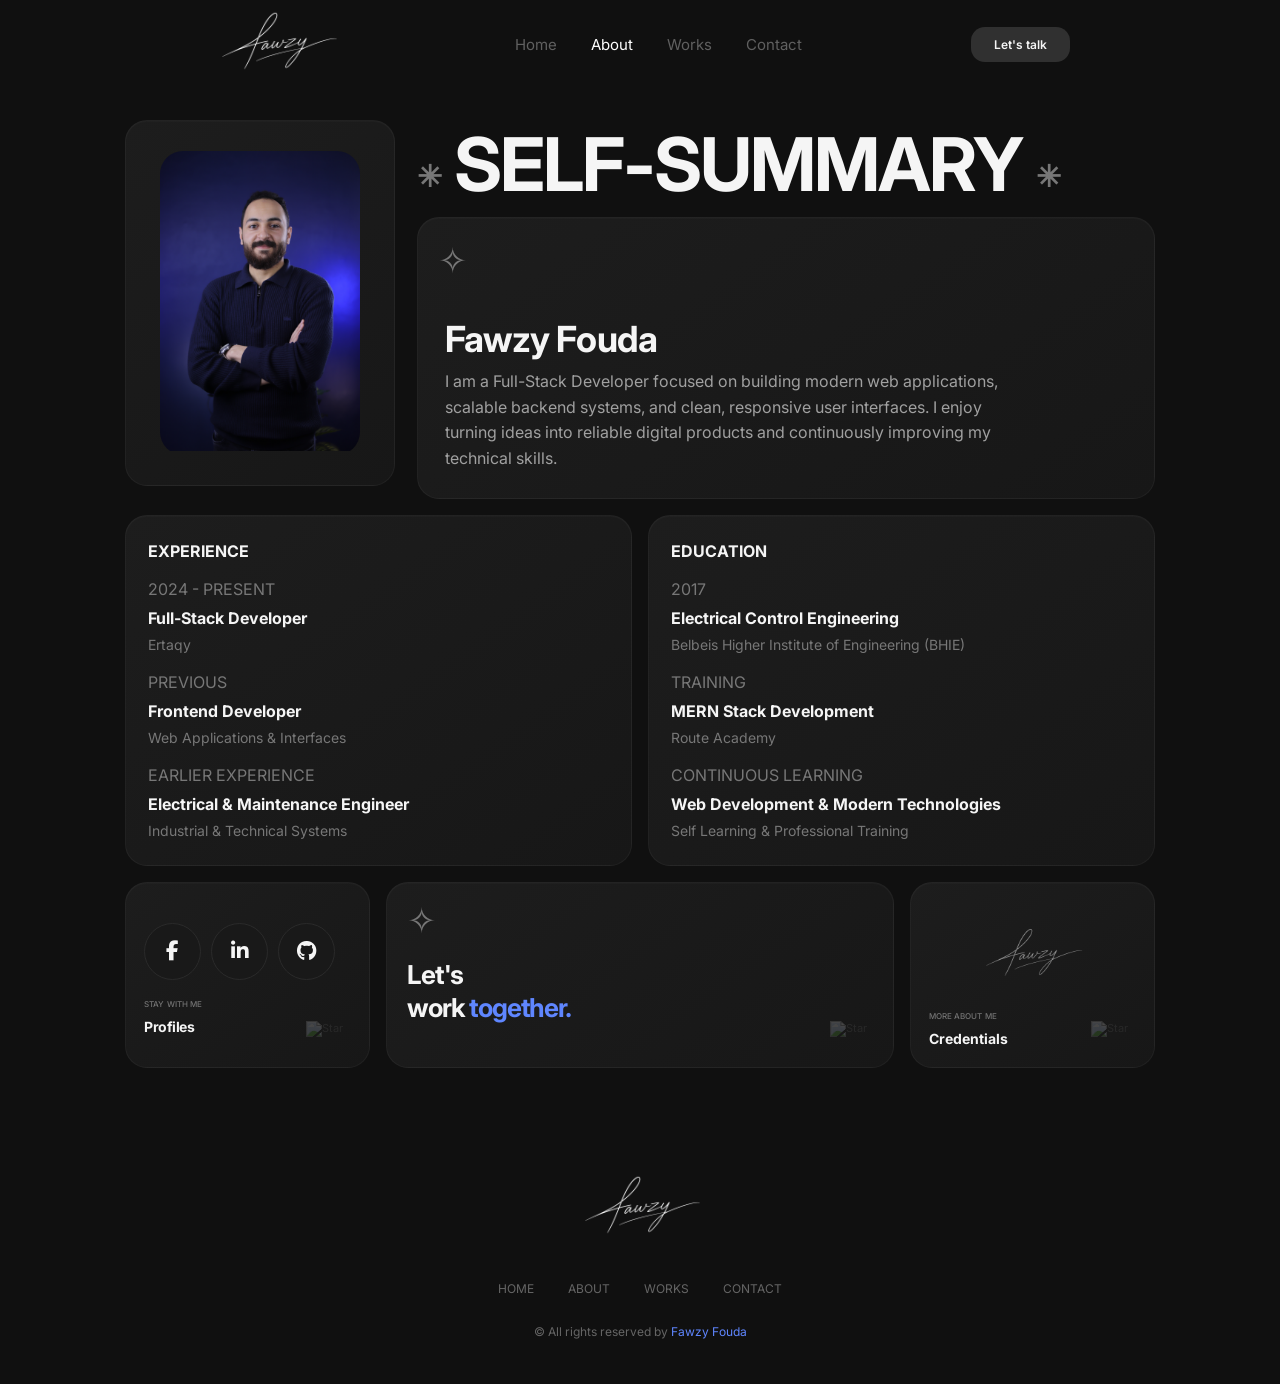
==== about.html @ ea9516cd "Initial commit" ====
<!DOCTYPE html>
<html lang="en">

<head>
  <meta charset="UTF-8">
  <meta name="viewport" content="width=device-width, initial-scale=1.0">
  <title>Fawzy Fouda — About</title>
  <link rel="preconnect" href="https://fonts.googleapis.com">
  <link rel="preconnect" href="https://fonts.gstatic.com" crossorigin>
  <link href="https://fonts.googleapis.com/css2?family=Inter:wght@400;500;600;700&display=swap" rel="stylesheet">
  <link rel="stylesheet" href="https://cdnjs.cloudflare.com/ajax/libs/font-awesome/6.7.2/css/all.min.css">
  <link rel="stylesheet" href="style.css">
  <link rel="stylesheet" href="about.css">
</head>

<body>

  <!-- HEADER -->
  <header class="header">
    <a href="index.html" class="logo"><img src="assets/signature.png" alt=""></a>

    <nav class="nav">
      <a href="index.html">Home</a>
      <a class="active" href="about.html">About</a>
      <a href="works.html">Works</a>
      <a href="contact.html">Contact</a>
    </nav>

    <a href="contact.html" class="talk-btn">Let's talk</a>

    <button class="menu-btn" aria-label="Open menu">
      <i class="fa-solid fa-bars"></i>
    </button>
  </header>

  <main class="container">

    <!-- INTRO -->
    <section class="intro-grid">

      <div class="card profile-card">
        <div class="profile-image placeholder-image">
          <!-- Replace with your photo -->
          <img src="assets/peraonal.png" alt="Fawzy Fouda">
        </div>
      </div>

      <div class="intro-content">
        <h1><span>✳</span> SELF-SUMMARY <span>✳</span></h1>

        <div class="card summary-card">
          <div class="sparkle">✧</div>

          <div class="summary-inner">
            <h2>Fawzy Fouda</h2>
            <p>
              I am a Full-Stack Developer focused on building modern web
              applications, scalable backend systems, and clean, responsive
              user interfaces. I enjoy turning ideas into reliable digital
              products and continuously improving my technical skills.
            </p>
          </div>
        </div>
      </div>

    </section>

    <!-- EXPERIENCE / EDUCATION -->
    <section class="info-grid">

      <div class="card info-card">
        <h3>EXPERIENCE</h3>

        <div class="timeline-item">
          <span class="date">2024 - PRESENT</span>
          <strong>Full-Stack Developer</strong>
          <small>Ertaqy</small>
        </div>

        <div class="timeline-item">
          <span class="date">PREVIOUS</span>
          <strong>Frontend Developer</strong>
          <small>Web Applications & Interfaces</small>
        </div>

        <div class="timeline-item">
          <span class="date">EARLIER EXPERIENCE</span>
          <strong>Electrical & Maintenance Engineer</strong>
          <small>Industrial & Technical Systems</small>
        </div>
      </div>

      <div class="card info-card">
        <h3>EDUCATION</h3>

        <div class="timeline-item">
          <span class="date">2017</span>
          <strong>Electrical Control Engineering</strong>
          <small>Belbeis Higher Institute of Engineering (BHIE)</small>
        </div>

        <div class="timeline-item">
          <span class="date">TRAINING</span>
          <strong>MERN Stack Development</strong>
          <small>Route Academy</small>
        </div>

        <div class="timeline-item">
          <span class="date">CONTINUOUS LEARNING</span>
          <strong>Web Development & Modern Technologies</strong>
          <small>Self Learning & Professional Training</small>
        </div>
      </div>

    </section>

    <!-- BOTTOM CARDS -->
    <section class="bottom-grid">

      <div class="card profiles-card">
        <div class="social-box">
          <span><a href="https://www.facebook.com/fawzy.foda.3" target="_blank"><i
                class="fa-brands fa-facebook-f"></i></a></span>
          <span><a href="https://www.linkedin.com/in/fawzy-fouda-53b5b3207" target="_blank"><i
                class="fa-brands fa-linkedin-in"></i></a></span>
          <span><a href="https://github.com/FawzyFouda" target="_blank"><i class="fa-brands fa-github"></i></a></span>
        </div>
        <span class="eyebrow">STAY WITH ME</span>
        <h2>Profiles</h2>
        <span class="circle-arrow"><img decoding="async" src="https://wpriverthemes.com/gridx/wp-content/themes/gridx/assets/images/icon.svg" alt="Star"></span>
      </div>

      <a href="contact.html" class="card cta-card">
        <div class="sparkle">✧</div>
        <h2>Let's<br>work <span>together.</span></h2>
        <span class="circle-arrow"><img decoding="async" src="https://wpriverthemes.com/gridx/wp-content/themes/gridx/assets/images/icon.svg" alt="Star"></span>
      </a>

      <a href="about.html" class="card credentials-card">
        <div class="signature-placeholder">
          <img src="assets/signature.png" alt="Fawzy signature">
        </div>
        <span class="eyebrow">MORE ABOUT ME</span>
        <h2>Credentials</h2>
        <span class="circle-arrow"><img decoding="async" src="https://wpriverthemes.com/gridx/wp-content/themes/gridx/assets/images/icon.svg" alt="Star"></span>
      </a>

    </section>

  </main>

  <!-- FOOTER -->
  <footer class="footer">
    <div class="footer-logo"><img src="assets/signature.png" alt="signature.png"></div>

    <nav class="footer-nav">
      <a href="index.html">HOME</a>
      <a href="about.html">ABOUT</a>
      <a href="works.html">WORKS</a>
      <a href="contact.html">CONTACT</a>
    </nav>

    <p>© All rights reserved by <span>Fawzy Fouda</span></p>
  </footer>

  <script>
    const menuBtn = document.querySelector(".menu-btn");
    menuBtn?.addEventListener("click", () => {
      document.querySelector(".nav")?.classList.toggle("mobile-open");
    });
  </script>

</body>

</html>
---- style.css ----
* { margin: 0px; padding: 0px; box-sizing: border-box; }
:root { --bg: #101010; --card: #1a1a1a; --card-2: #181818; --border: rgba(255,255,255,.045); --text: #f4f4f4; --muted: #777; --blue: #5f86ff; }
html { scroll-behavior: smooth; }
body { background: var(--bg); color: var(--text); font-family: Inter, sans-serif; min-height: 100vh; }
a { color: inherit; text-decoration: none; }
.header {width: min(860px, 100% - 40px);height: 72px;margin: 8px auto 40px;display: flex;align-items: center;justify-content: space-between;}
.logo, .footer-logo {font-size: 25px;font-weight: 700;letter-spacing: -1.5px;width: 135px;}
.logo img{width:100%}
.nav { display: flex; align-items: center; gap: 34px; }
.nav a {color: rgb(96, 96, 96);font-size: 15px;transition: 0.25s;}
.nav a:hover, .nav a.active { color: rgb(255, 255, 255); }
.talk-btn { background: rgb(48, 48, 48); padding: 10px 24px; border-radius: 14px; font-size: 12px; font-weight: 600; transition: 0.25s; }
.talk-btn:hover { background: rgb(58, 58, 58); transform: translateY(-2px); }
.menu-btn { display: none; border: 0px; background: transparent; color: rgb(255, 255, 255); font-size: 20px; cursor: pointer; }
.container {width: min(1030px, 100% - 40px);margin: 0px auto;}
.grid { display: grid; gap: 16px; }
.top-grid {grid-template-columns: 1.42fr 1fr;margin-bottom: 16px;}
.card { position: relative; overflow: hidden; background: linear-gradient(145deg, rgb(29, 29, 29), rgb(23, 23, 23)); border: 1px solid var(--border); border-radius: 23px; box-shadow: rgba(255, 255, 255, 0.016) 0px 1px 0px inset; transition: transform 0.25s, border-color 0.25s; }
.card:hover {/* transform: translateY(-3px); */border-color: rgba(255, 255, 255, 0.1);}
.hero-card { min-height: 247px; padding: 37px; display: flex; align-items: center; gap: 22px; }
.image-placeholder {overflow: hidden;}
.hero-image {flex: 0 0 170px;overflow: hidden;width: 170px;height: 100%;border-radius: 23px;}
.image-placeholder img, .logo-placeholder img, .work-image img { width: 100%; height: 100%; object-fit: cover; display: block; }
.hero-content .eyebrow { margin-bottom: 5px; }
.eyebrow { display: block; color: rgb(115, 115, 115); font-size: 9px; font-weight: 500; letter-spacing: 0.1px; }
.hero-content h1 { font-size: 27px; line-height: 1.1; letter-spacing: -1.2px; margin-bottom: 10px; }
.hero-content p { color: rgb(138, 138, 138); font-size: 10px; line-height: 1.55; }
.circle-arrow { position: absolute; right: 23px; bottom: 30px; width: 40px; display: grid; place-items: center; color: rgb(102, 102, 102); font-size: 11px; }
.circle-arrow img { width: 100%; opacity: 0.2; transition: 0.3s; }
.services-card:hover .circle-arrow img, .profiles-card:hover .circle-arrow img, .hero-card:hover .circle-arrow img, .cta-card:hover .circle-arrow img{
  opacity: 1
}
.right-top { display: flex; flex-direction: column; gap: 16px; }
.ticker { height: 42px; border-radius: 23px; background: rgb(24, 24, 24); border: 1px solid var(--border); overflow: hidden; display: flex; align-items: center; white-space: nowrap; }
.ticker-track {display: flex;gap: 10px;padding-left: 18px;animation: 18s linear 0s infinite normal none running ticker;color: rgb(119, 119, 119);font-size: 10px;}
.ticker-track span span{
  color:#FFF
}
.ticker-track b { color: rgb(119, 119, 119); }
@keyframes ticker { 
  0% { transform: translateX(0px); }
  100% { transform: translateX(-30%); }
}
.mini-grid { display: grid; grid-template-columns: 1fr 1fr; gap: 16px; flex: 1 1 0%; }
.mini-card { min-height: 165px; padding: 21px 18px; }
.mini-card:hover .circle-arrow img { opacity: 1; }
.mini-card h2, .blog-card h2, .services-card h2, .profiles-card h2 { font-size: 15px; letter-spacing: -0.5px; margin-top: 9px; }
.signature-placeholder { height: 82px; display: grid; place-items: center; color: rgb(153, 153, 153); font-size: 17px; font-family: cursive; opacity: 0.75; margin-bottom: 10px; }
.signature-placeholder img { width: 100%; max-height: 100%; height: 82px; }
.work-image { width: 100%; height: 82px; margin-bottom: 10px; border-radius: 10px; background: rgb(37, 37, 37); }
.middle-grid { grid-template-columns: 0.72fr 0.72fr; margin-bottom: 16px; }
.services-card, .profiles-card { min-height: 155px; padding: 20px 18px; }
.logo-placeholder { width: 100%; height: 85px; display: grid; place-items: center; margin-bottom: 8px; }
.logo-placeholder img { width: 105px; height: 75px; object-fit: contain; opacity: 0; }
.logo-placeholder::after { content: "YOUR LOGO"; position: absolute; top: 38px; left: 50%; transform: translateX(-50%); font-size: 11px; color: rgb(85, 85, 85); }
.service-icons { height: 90px; display: flex; align-items: center; justify-content: space-around; color: rgb(238, 238, 238); }
.service-icons span { width: 29px; height: 29px; display: grid; place-items: center; font-size: 22px; }
.profiles-card {padding-top: 19px;cursor: pointer;}
.social-box { height: 82px; display: flex; align-items: center; gap: 10px; }
.social-box span { width: 55px; height: 55px; border-radius: 50%; border: 1px solid rgb(41, 41, 41); background: rgb(25, 25, 25); display: grid; place-items: center; font-size: 20px; cursor: pointer; }
.social-box span:hover { background: rgb(255, 255, 255); color: rgb(15, 15, 15); }
.social-box span a { width: 100%; display: flex; justify-content: center; }
.bottom-grid { grid-template-columns: 1fr 1.42fr; }
.stats-card { min-height: 155px; padding: 18px; display: grid; grid-template-columns: repeat(3, 1fr); gap: 12px; }
.stat { background: rgb(29, 29, 29); border-radius: 20px; display: flex; flex-direction: column; justify-content: center; align-items: center; text-align: center; }
.stat strong { font-size: 25px; line-height: 1; letter-spacing: -1px; margin-bottom: 12px; }
.stat span { color: rgb(102, 102, 102); font-size: 8px; line-height: 1.5; }
.cta-card { min-height: 155px; padding: 32px 20px; }
.sparkle { position: absolute; top: 24px; left: 20px; color: rgb(119, 119, 119); font-size: 36px; line-height: 1; }
.cta-card h2 { margin-top: 32px; font-size: 27px; line-height: 1.28; letter-spacing: -1.2px; }
.cta-card h2 span { color: var(--blue); }
.footer {width: min(860px, 100% - 40px);margin: 86px auto 45px;text-align: center;display: flex;flex-direction: column;align-items: center;}
.footer-logo {font-size: 25px;margin-bottom: 25px;width: 135px;}
.footer-logo img{width: 100%;}
.footer-nav { display: flex; justify-content: center; gap: 34px; margin-bottom: 29px; }
.footer-nav a, .footer p {font-size: 12px;color: rgb(101, 101, 101);}
.footer-nav a:hover{color:#FFF}
.footer p span { color: var(--blue); }
@media (max-width: 850px) {
  .header { margin-bottom: 25px; }
  .top-grid, .middle-grid, .bottom-grid { grid-template-columns: 1fr; }
  .hero-card { min-height: 220px; }
  .right-top { min-height: 350px; }
  .middle-grid .card { min-height: 170px; }
  .bottom-grid .card { min-height: 180px; }
}
@media (max-width: 600px) {
  .header { height: 65px; }
  .nav, .talk-btn { display: none; }
  .menu-btn { display: block; }
  .container, .header, .footer { width: min(100% - 24px, 500px); }
  .hero-card { padding: 24px; gap: 16px; }
  .hero-image { width: 125px; height: 125px; flex-basis: 125px; }
  .hero-content h1 { font-size: 23px; }
  .mini-grid { grid-template-columns: 1fr 1fr; }
  .stats-card { padding: 12px; gap: 8px; }
  .stat strong { font-size: 20px; }
  .cta-card h2 { font-size: 25px; }
  .footer { margin-top: 60px; }
}
@media (max-width: 400px) {
  .hero-card { align-items: flex-start; }
  .hero-image { width: 100px; height: 100px; flex-basis: 100px; }
  .hero-content h1 { font-size: 20px; }
  .mini-grid { grid-template-columns: 1fr; }
}
---- about.css ----
* {
  margin: 0;
  padding: 0;
  box-sizing: border-box;
}

:root {
  --bg: #101010;
  --card: #1a1a1a;
  --text: #f5f5f5;
  --muted: #737373;
  --blue: #5f86ff;
}

body {
  min-height: 100vh;
  background: var(--bg);
  color: var(--text);
  font-family: "Inter", sans-serif;
}

a {
  color: inherit;
  text-decoration: none;
}


.logo,
.footer-logo {
  font-size: 25px;
  font-weight: 700;
  letter-spacing: -1.5px;
}

.nav {
  display: flex;
  gap: 34px;
}



.nav a:hover,
.nav a.active {
  color: #fff;
}

.talk-btn {
  background: #303030;
  padding: 10px 23px;
  border-radius: 14px;
  font-size: 12px;
  font-weight: 600;
}

.menu-btn {
  display: none;
  border: 0;
  background: none;
  color: #fff;
  font-size: 20px;
}


.card {
  background: linear-gradient(145deg, #1d1d1d, #171717);
  border: 1px solid rgba(255,255,255,.045);
  border-radius: 22px;
  position: relative;
  overflow: hidden;
  transition: .25s ease;
}

.card:hover {
  /* transform: translateY(-3px); */
  border-color: rgba(255,255,255,.1);
}

/* INTRO */
.intro-grid {
  display: grid;
  grid-template-columns: 270px 1fr;
  gap: 22px;
  align-items: start;
}

.profile-card {
  padding: 30px 18px;
  display: flex;
  justify-content: center;
}

.profile-image {
  overflow: hidden;
  width: 200px;
  height: 100%;
  border-radius: 23px;
}

.profile-image img {
  width: 100%;
  height: 100%;
  object-fit: cover;
}

.intro-content h1 {
  font-size: 74px;
  line-height: 1;
  letter-spacing: -2px;
  margin: 7px 0 16px;
  white-space: nowrap;
}

.intro-content h1 span {
  color: #777;
  font-size: 30px;
  vertical-align: 4px;
}

.summary-card {
  height: 282px;
  padding: 9px 27px;
}

.sparkle {
  position: absolute;
  top: 25px;
  left: 20px;
  color: #777;
  font-size: 35px;
}

.summary-inner {
  margin-top: 90px;
}

.summary-inner h2 {
  font-size: 36px;
  letter-spacing: -.8px;
  margin-bottom: 8px;
}

.summary-inner p {
  max-width: 580px;
  color: #a0a0a0;
  font-size: 16px;
  line-height: 1.6;
}

/* INFO */
.info-grid {
  display: grid;
  grid-template-columns: 1fr 1fr;
  gap: 16px;
  margin-top: 16px;
}

.info-card {
  min-height: 235px;
  padding: 25px 22px;
}

.info-card h3 {
  font-size: 16px;
  margin-bottom: 18px;
}

.timeline-item {
  margin-bottom: 18px;
}

.timeline-item:last-child {
  margin-bottom: 0;
}

.date {
  display: block;
  color: #777;
  font-size: 16px;
  margin-bottom: 9px;
}

.timeline-item strong {
  display: block;
  font-size: 16px;
  margin-bottom: 6px;
}

.timeline-item small {
  color: #777;
  font-size: 14px;
}

/* BOTTOM */
.bottom-grid {
  display: grid;
  grid-template-columns: .75fr 1.55fr .75fr;
  gap: 16px;
  margin-top: 16px;
}

.profiles-card,
.credentials-card,
.cta-card {
  min-height: 180px;
  padding: 20px 18px;
}
.profiles-card:hover .circle-arrow img,
.credentials-card:hover .circle-arrow img{
  opacity: 1
}
.social-box {
  height: 96px;
  display: flex;
  align-items: center;
  gap: 10px;
}

.social-box span {
  width: 57px;
  height: 57px;
  border-radius: 50%;
  display: grid;
  place-items: center;
  background: #191919;
  border: 1px solid #2a2a2a;
  font-size: 20px;
}

.eyebrow {
  display: block;
  color: #737373;
  font-size: 8px;
}

.profiles-card h2,
.credentials-card h2 {
  font-size: 14px;
  margin-top: 9px;
}

.circle-arrow {
    position: absolute;
    right: 23px;
    bottom: 30px;
    width: 40px;
    display: grid;
    place-items: center;
    color: rgb(102, 102, 102);
    font-size: 11px;
}



.signature-placeholder {
  height: 98px;
  display: flex;
  align-items: center;
  justify-content: center;
}

.signature-placeholder img {
  width: 125px;
  height: 75px;
  object-fit: contain;
  opacity: .75;
}

.cta-card {
  padding: 30px 20px;
}

.cta-card .sparkle {
  top: 20px;
}

.cta-card h2 {
  margin-top: 46px;
  font-size: 26px;
  line-height: 1.25;
  letter-spacing: -1.2px;
}

.cta-card h2 span {
  color: var(--blue);
}

/* FOOTER */
.footer {
  width: min(860px, calc(100% - 40px));
  margin: 92px auto 45px;
  text-align: center;
}

.footer-logo {
  margin-bottom: 25px;
}

.footer-nav {
  display: flex;
  justify-content: center;
  gap: 34px;
  margin-bottom: 28px;
}


@media (max-width: 850px) {
  .intro-grid {
    grid-template-columns: 1fr;
  }

  .profile-card {
    height: 350px;
  }

  .intro-content h1 {
    text-align: center;
    font-size: 34px;
  }

  .bottom-grid {
    grid-template-columns: 1fr 1.4fr;
  }

  .credentials-card {
    grid-column: 1 / -1;
  }
}

@media (max-width: 600px) {
  .header,
  .about-container,
  .footer {
    width: calc(100% - 24px);
  }

  .nav,
  .talk-btn {
    display: none;
  }

  .menu-btn {
    display: block;
  }

  .intro-content h1 {
    font-size: 27px;
    letter-spacing: -1.5px;
  }

  .intro-content h1 span {
    font-size: 22px;
  }

  .info-grid,
  .bottom-grid {
    grid-template-columns: 1fr;
  }

  .credentials-card {
    grid-column: auto;
  }

  .profile-card {
    height: 300px;
  }

  .summary-card {
    height: auto;
    min-height: 210px;
  }

  .footer {
    margin-top: 65px;
  }
}
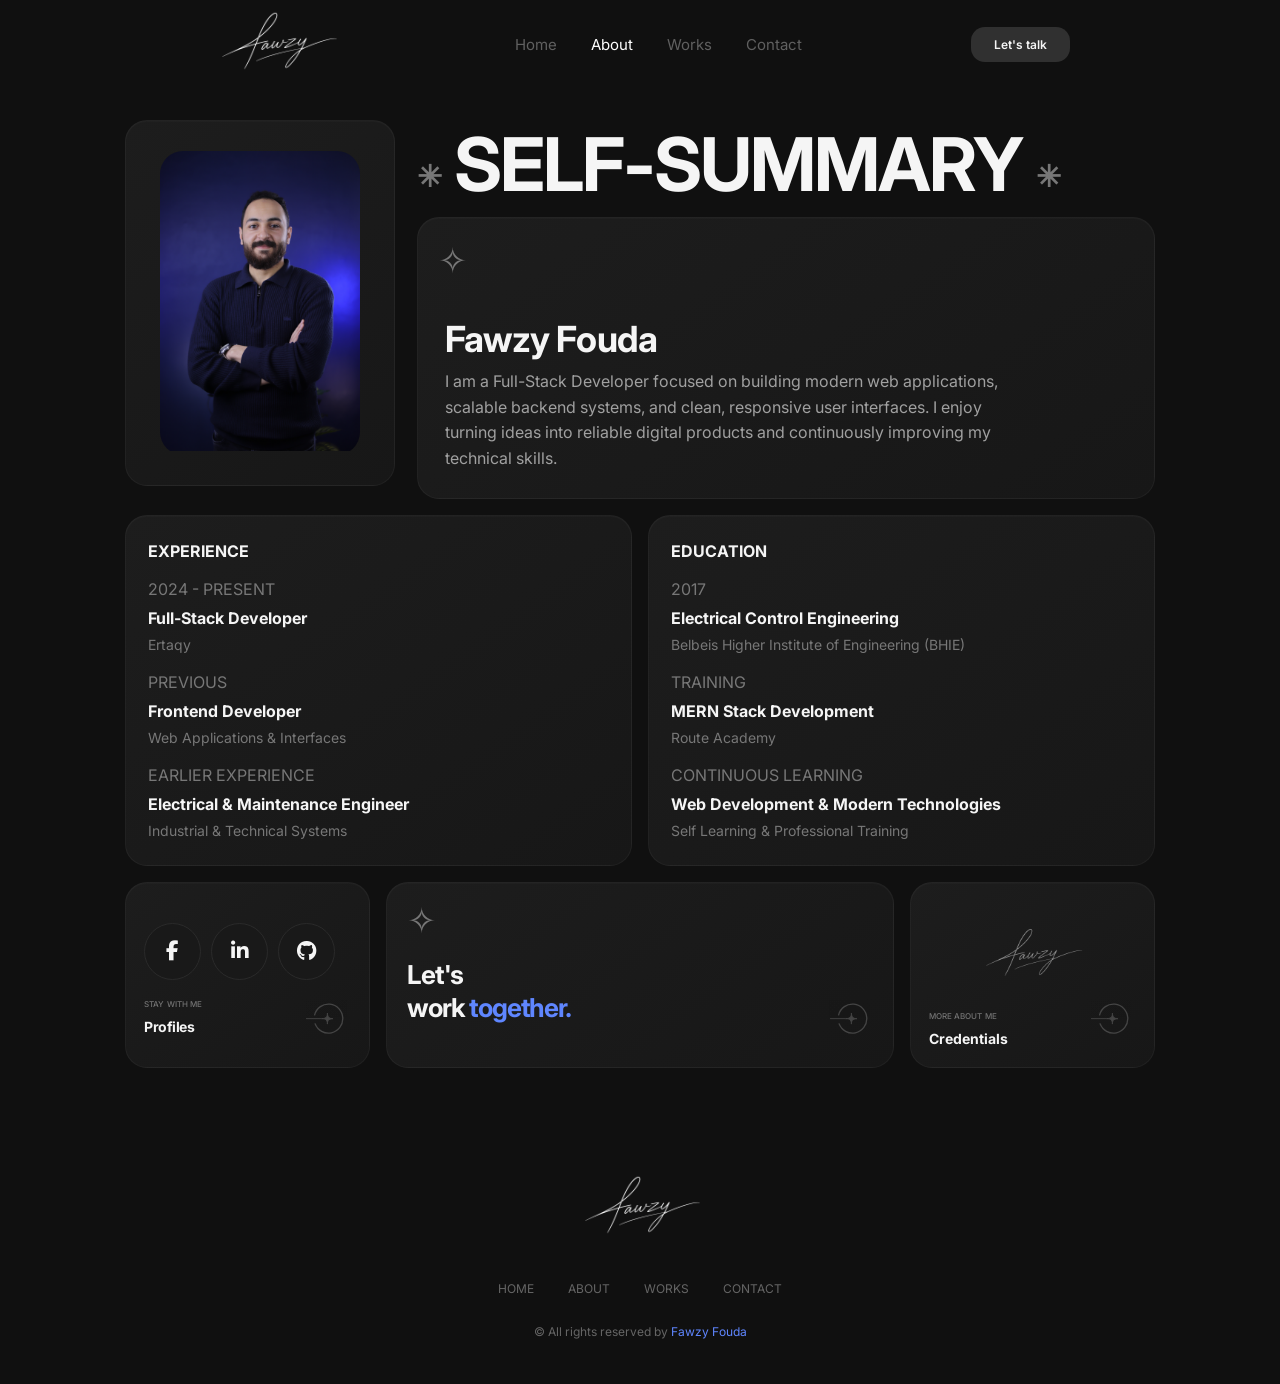
==== commit 1353e8ac: ".." ====
--- a/about.html
+++ b/about.html
@@ -127,13 +127,13 @@
         </div>
         <span class="eyebrow">STAY WITH ME</span>
         <h2>Profiles</h2>
-        <span class="circle-arrow"><img decoding="async" src="https://wpriverthemes.com/gridx/wp-content/themes/gridx/assets/images/icon.svg" alt="Star"></span>
+        <span class="circle-arrow"><img decoding="async" src="assets/icon.svg" alt="Star"></span>
       </div>
 
       <a href="contact.html" class="card cta-card">
         <div class="sparkle">✧</div>
         <h2>Let's<br>work <span>together.</span></h2>
-        <span class="circle-arrow"><img decoding="async" src="https://wpriverthemes.com/gridx/wp-content/themes/gridx/assets/images/icon.svg" alt="Star"></span>
+        <span class="circle-arrow"><img decoding="async" src="assets/icon.svg" alt="Star"></span>
       </a>
 
       <a href="about.html" class="card credentials-card">
@@ -142,7 +142,7 @@
         </div>
         <span class="eyebrow">MORE ABOUT ME</span>
         <h2>Credentials</h2>
-        <span class="circle-arrow"><img decoding="async" src="https://wpriverthemes.com/gridx/wp-content/themes/gridx/assets/images/icon.svg" alt="Star"></span>
+        <span class="circle-arrow"><img decoding="async" src="assets/icon.svg" alt="Star"></span>
       </a>
 
     </section>
--- a/style.css
+++ b/style.css
@@ -20,7 +20,7 @@
 .hero-card { min-height: 247px; padding: 37px; display: flex; align-items: center; gap: 22px; }
 .image-placeholder {overflow: hidden;}
 .hero-image {flex: 0 0 170px;overflow: hidden;width: 170px;height: 100%;border-radius: 23px;}
-.image-placeholder img, .logo-placeholder img, .work-image img { width: 100%; height: 100%; object-fit: cover; display: block; }
+.image-placeholder img, .logo-placeholder img, .work-image img {width: 100%;height: 100%;object-fit: cover;display: block;}
 .hero-content .eyebrow { margin-bottom: 5px; }
 .eyebrow { display: block; color: rgb(115, 115, 115); font-size: 9px; font-weight: 500; letter-spacing: 0.1px; }
 .hero-content h1 { font-size: 27px; line-height: 1.1; letter-spacing: -1.2px; margin-bottom: 10px; }
@@ -47,7 +47,7 @@
 .mini-card h2, .blog-card h2, .services-card h2, .profiles-card h2 { font-size: 15px; letter-spacing: -0.5px; margin-top: 9px; }
 .signature-placeholder { height: 82px; display: grid; place-items: center; color: rgb(153, 153, 153); font-size: 17px; font-family: cursive; opacity: 0.75; margin-bottom: 10px; }
 .signature-placeholder img { width: 100%; max-height: 100%; height: 82px; }
-.work-image { width: 100%; height: 82px; margin-bottom: 10px; border-radius: 10px; background: rgb(37, 37, 37); }
+.work-image {width: 100%;height: 112px;margin-bottom: 10px;border-radius: 10px;background: rgb(37, 37, 37);}
 .middle-grid { grid-template-columns: 0.72fr 0.72fr; margin-bottom: 16px; }
 .services-card, .profiles-card { min-height: 155px; padding: 20px 18px; }
 .logo-placeholder { width: 100%; height: 85px; display: grid; place-items: center; margin-bottom: 8px; }
